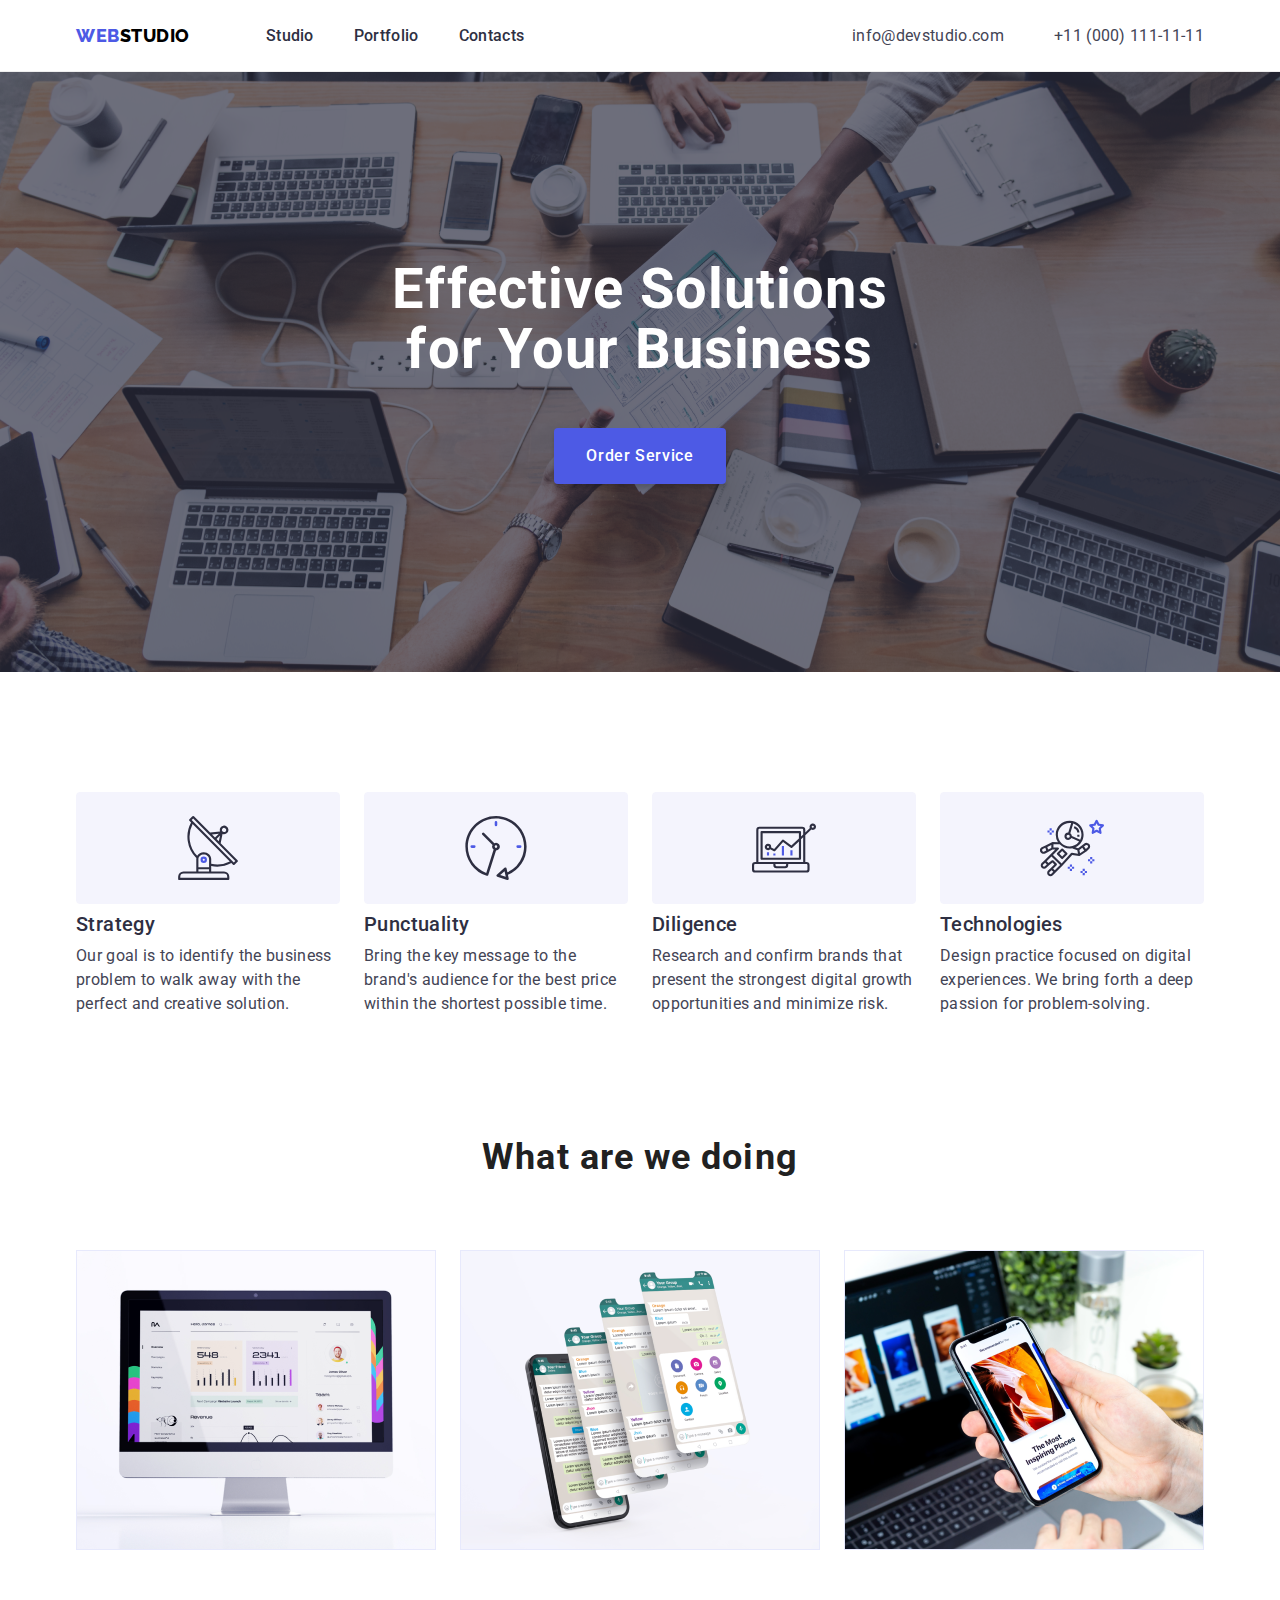
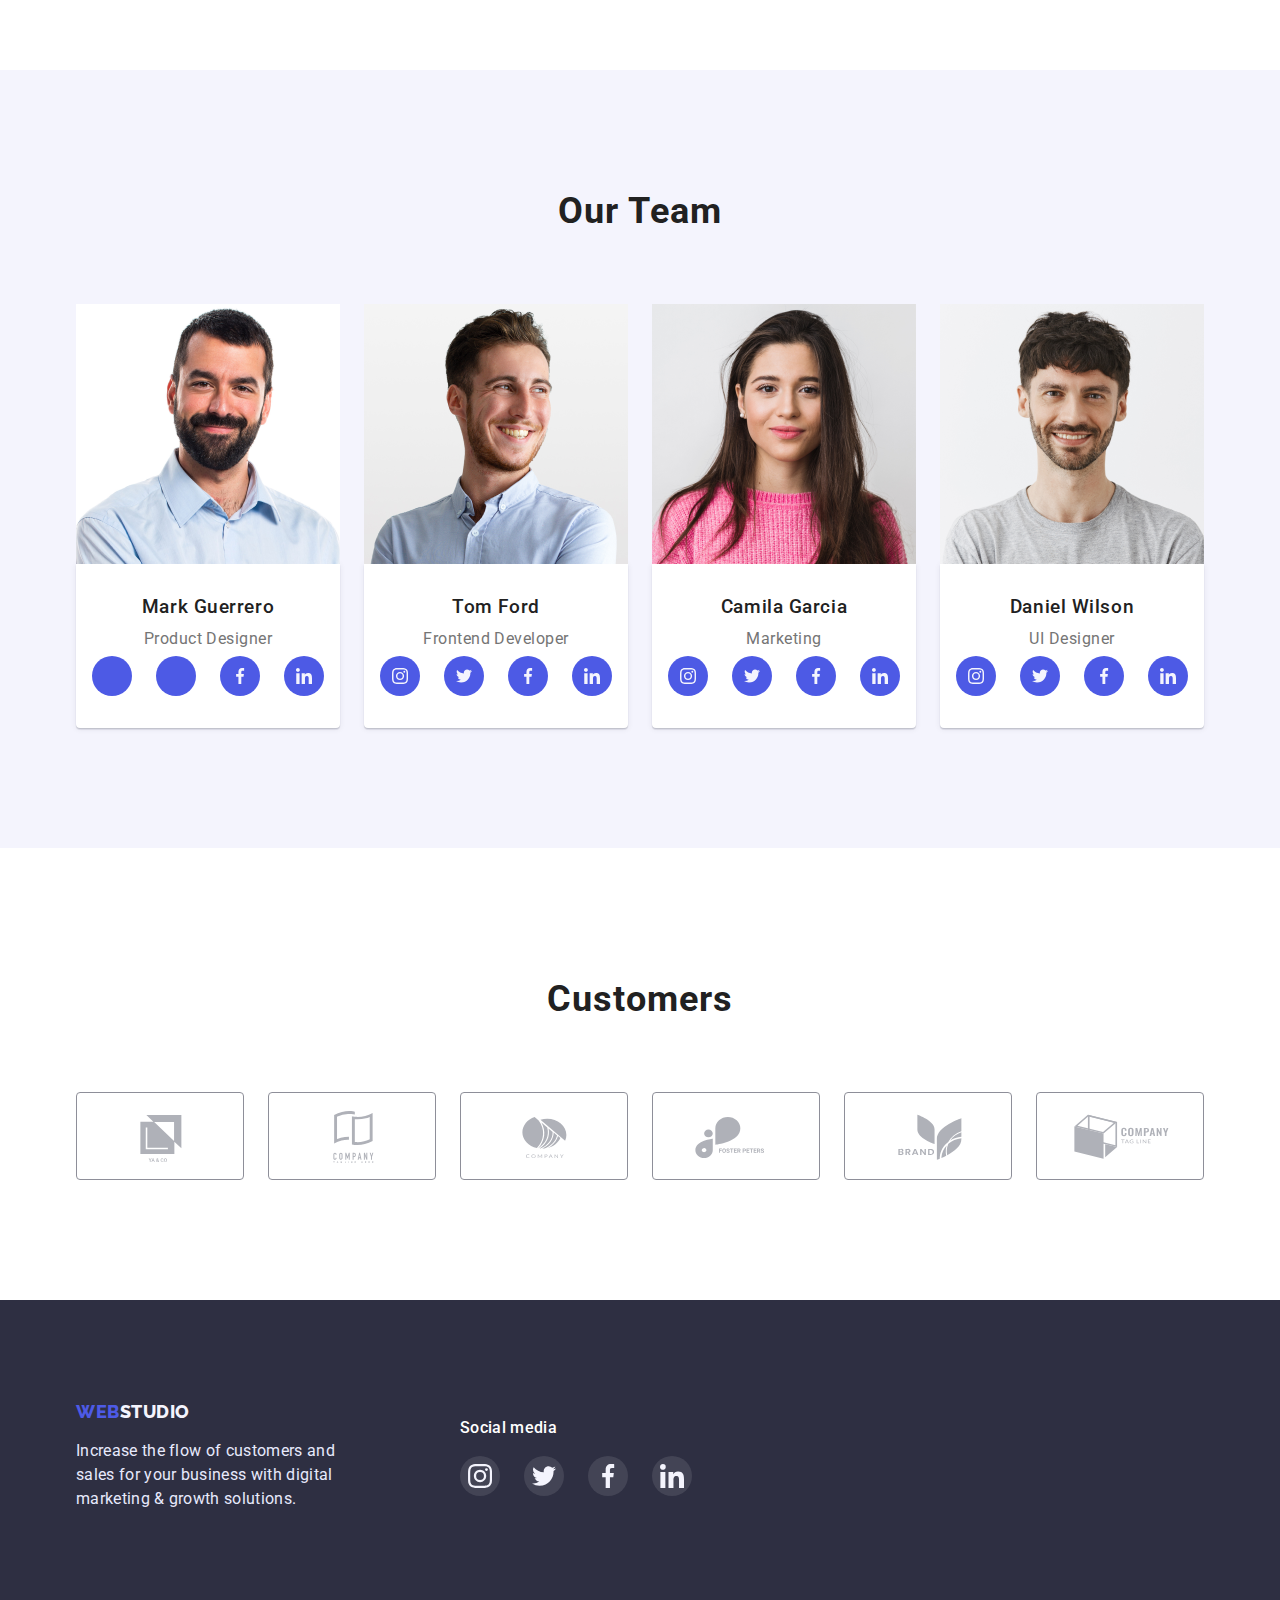
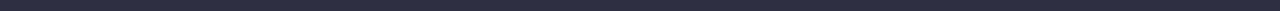
==== index.html @ 83d59b40 "v1" ====
<!DOCTYPE html>
<html lang="en">

<head>
    <meta charset="UTF-8">
    <meta http-equiv="X-UA-Compatible" content="IE=edge">
    <meta name="viewport" content="width=device-width, initial-scale=1.0">
    <link rel="preconnect" href="https://fonts.googleapis.com">
    <link rel="preconnect" href="https://fonts.gstatic.com" crossorigin>
    <link
        href="https://fonts.googleapis.com/css2?family=Raleway:wght@800&family=Roboto:wght@400;500;700;900&display=swap"
        rel="stylesheet">
    <link rel="stylesheet" href="https://cdn.jsdelivr.net/npm/modern-normalize@1.1.0/modern-normalize.min.css" />
    <link rel="stylesheet" href="./css/styles.css">
    <title>Mainpage</title>
</head>

<body class="body">
    <!-- ============================ Header page ============================ -->
    <header class="page_header">
        <div class="page-header-container container">
        <nav class="page_nav">
            <a href="./index.html" class="logo_first_word logo link page-nav-list">
                WEB<span class="logo_second_word_black">STUDIO</span>
            </a>
            <ul class="site-nav-list list ">
                <li><a href="./index.html" class="site_nav_item link list page-nav-list">Studio</a></li>
                <li><a href="./portfolio.html" class="site_nav_item link list page-nav-list">Portfolio</a></li>
                <li><a href="" class="site_nav_item link list page-nav-list">Contacts</a></li>
            </ul>
        </nav>
        <ul class="adress list">
            <li><a class="adress_contact_list_mail link list page-nav-list" href="emailto:info@devstudio.com">info@devstudio.com </a>
            </li>
            <li><a class="adress_contact_list_phonenumber link list page-nav-list" href="tel:+110001111111"> +11 (000) 111-11-11</a></li>
        </ul>
        </div>
    </header>
    <!-- ============================ /Header page ============================ -->

    <!-- ============================== Основний контент ============================== -->
    <main>
        <!-- ============================== Замовлення послуги ============================== -->
        <section class="hero overlay">
            <h1 class="hero_title">
                Effective Solutions for Your Business
            </h1>
            <button class="hero_btn" type="button">Order Service</button>
        </section>
        <!-- ============================== /Замовлення послуги ============================== -->

        <!-- =============================== Якості ===============================  -->
        <section class="aboutsection">
            <!-- <div class="container">
                <h2 hidden class="container">hidden title</h2>
                <ul class="aboutsection_icon_list">
                    <li class="list"></li>
                    <li class="list"></li>
                    <li class="list"></li>
                    <li class="list"></li>
                </ul>
            </div> -->
            <div class="aboutsection-container container">
            <h2 hidden class="title">hidden title</h2>
            <ul class="about_item_list list">
                <li class="about_item">
                    <a href="" class="about_link link">
                        <svg class="about_soc_icon" width="64" height="64">
                            <use href="./images/svg/hw04icons.svg#icon-antenna_icon"></use>
                        </svg>
                    </a>
                    <h3>Strategy</h3>
                    <p>Our goal is to identify the business
                    problem to walk away with the perfect and creative solution.</p>
                </li>
                <li class="about_item">
                    <a href="" class="about_link link">
                        <svg class="about_soc_icon" width="64" height="64">
                            <use href="./images/svg/hw04icons.svg#icon-clock_icon"></use>
                        </svg>
                    </a>
                    <h3>Punctuality</h3>
                    <p>Bring the key message to the brand's audience for the best price within the shortest possible time.</p>
                </li>
                <li class="about_item">
                    <a href="" class="about_link link">
                        <svg class="about_soc_icon" width="64" height="64">
                            <use href="./images/svg/hw04icons.svg#icon-diagram_icon" ></use>
                        </svg>
                    </a>
                    <h3>Diligence</h3>
                    <p>Research and confirm brands that present the strongest digital growth opportunities and minimize risk.</p>
                </li>
                <li class="about_item">
                    <a href="" class="about_link link">
                        <svg class="about_soc_icon" width="64" height="64">
                            <use href="./images/svg/hw04icons.svg#icon-astronaut_icon"></use>
                        </svg>
                    </a>
                    <h3>Technologies</h3>
                    <p>Design practice focused on digital experiences. We bring forth a deep passion for problem-solving.</p>
                </li>
            </ul>
            </div>
        </section>
        <!-- =============================== /Якості ===============================  -->

        <!-- ===================  Сфера діяльності ===================  -->
        <section class="worksection">
            <div class="worksection-container container">
            <h2 class="title">What are we doing</h2>
            <ul class="worksection_list list">
                <li class="worksection_list_item">
                    <img src="./images/1slot.png" width="360px" alt="1slot">
                </li>
                <li class="worksection_list_item">
                    <img src="./images/2slot.png" width="360px" alt="2slot">
                </li>
                <li class="worksection_list_item">
                    <img src="./images/3slot.png" width="360px" alt="3slot">
                </li>
            </ul>
            </div>
        </section>
        <!-- ===================  /Сфера діяльності ===================  -->

        <!-- ============================== Наша команда ============================== -->
        <section class="teamsection">
            <div class="teamsection-container container">
            <h2 class="title">Our Team</h2>
                <ul class="teamsection_list list">
                    <li class="teamsection_list_item">
                        <img class="teamsection-img" src="./images/productdesigner.png" alt="Mark Guerrero" width="264">
                            <div class="teamsection-list-text">
                            <h3>Mark Guerrero</h3>
                            <p class="teamsection_text" lang="en">Product Designer</p>
                            <ul class="team_card_soc_list list">
                                <li class="team_card_soc_item">
                                    <a href="" class="team_card_soc_link link">
                                        <svg class="team_card_soc_icon" width="16" height="16">
                                            <use href="./images/svg/icons.svg#icon-instagram_icon" ></use>
                                        </svg>
                                    </a>
                                </li>
                                <li class="team_card_soc_item">
                                    <a href="" class="team_card_soc_link link">
                                        <svg class="team_card_soc_icon" width="16" height="16">
                                            <use href="./images/svg/icons.svg#icon-twitter_icon"></use>
                                        </svg>
                                    </a>
                                </li>
                                <li class="team_card_soc_item">
                                    <a href="" class="team_card_soc_link link">
                                        <svg class="team_card_soc_icon" width="16" height="16">
                                             <use href="./images/svg/hw04icons.svg#icon-facebook_icon"></use>
                                        </svg>
                                    </a>
                                </li>
                                <li class="team_card_soc_item">
                                    <a href="" class="team_card_soc_link link">
                                        <svg class="team_card_soc_icon" width="16" height="16">
                                             <use href="./images/svg/hw04icons.svg#icon-linkedin_icon"></use>
                                        </svg>
                                     </a>
                                </li>
                            </ul>
                            </div>
                    </li>
                    <li class="teamsection_list_item">
                        <img class="teamsection-img" src="./images/frontenddeveloper.png" alt="Tom Ford" width="264">
                            <div class="teamsection-list-text">
                            <h3>Tom Ford</h3>
                            <p class="teamsection_text" lang="en">Frontend Developer</p>
                            <ul class="team_card_soc_list list">
                                <li class="team_card_soc_item">
                                    <a href="" class="team_card_soc_link link">
                                        <svg class="team_card_soc_icon" width="16" height="16">
                                            <use href="./images/svg/hw04icons.svg#icon-instagram_icon" ></use>
                                        </svg>
                                    </a>
                                </li>
                                <li class="team_card_soc_item">
                                    <a href="" class="team_card_soc_link link">
                                        <svg class="team_card_soc_icon" width="16" height="16">
                                            <use href="./images/svg/hw04icons.svg#icon-twitter_icon"></use>
                                        </svg>
                                    </a>
                                </li>
                                <li class="team_card_soc_item">
                                    <a href="" class="team_card_soc_link link">
                                        <svg class="team_card_soc_icon" width="16" height="16">
                                             <use href="./images/svg/hw04icons.svg#icon-facebook_icon"></use>
                                        </svg>
                                    </a>
                                </li>
                                <li class="team_card_soc_item">
                                    <a href="" class="team_card_soc_link link">
                                        <svg class="team_card_soc_icon" width="16" height="16">
                                             <use href="./images/svg/hw04icons.svg#icon-linkedin_icon"></use>
                                        </svg>
                                     </a>
                                </li>
                            </ul>
                            </div>
                    </li>
                    <li class="teamsection_list_item">
                        <img class="teamsection-img" src="./images/marketing.png" alt="Camila Garcia" width="264">
                            <div class="teamsection-list-text">
                            <h3>Camila Garcia</h3>
                            <p class="teamsection_text" lang="en">Marketing</p>
                             <ul class="team_card_soc_list list">
                                <li class="team_card_soc_item">
                                    <a href="" class="team_card_soc_link link">
                                        <svg class="team_card_soc_icon" width="16" height="16">
                                            <use href="./images/svg/hw04icons.svg#icon-instagram_icon" ></use>
                                        </svg>
                                    </a>
                                </li>
                                <li class="team_card_soc_item">
                                    <a href="" class="team_card_soc_link link">
                                        <svg class="team_card_soc_icon" width="16" height="16">
                                            <use href="./images/svg/hw04icons.svg#icon-twitter_icon"></use>
                                        </svg>
                                    </a>
                                </li>
                                <li class="team_card_soc_item">
                                    <a href="" class="team_card_soc_link link">
                                        <svg class="team_card_soc_icon" width="16" height="16">
                                             <use href="./images/svg/hw04icons.svg#icon-facebook_icon"></use>
                                        </svg>
                                    </a>
                                </li>
                                <li class="team_card_soc_item">
                                    <a href="" class="team_card_soc_link link">
                                        <svg class="team_card_soc_icon" width="16" height="16">
                                             <use href="./images/svg/hw04icons.svg#icon-linkedin_icon"></use>
                                        </svg>
                                     </a>
                                </li>
                            </ul>
                            </div>
                    </li>
                    <li class="teamsection_list_item">
                        <img class="teamsection-img" src="./images/uidesigner.png" alt="Daniel Wilson" width="264">
                            <div class="teamsection-list-text">
                            <h3>Daniel Wilson</h3>
                            <p class="teamsection_text" lang="en">UI Designer</p>
                            <ul class="team_card_soc_list list">
                                <li class="team_card_soc_item">
                                    <a href="" class="team_card_soc_link link">
                                        <svg class="team_card_soc_icon" width="16" height="16">
                                            <use href="./images/svg/hw04icons.svg#icon-instagram_icon" ></use>
                                        </svg>
                                    </a>
                                </li>
                                <li class="team_card_soc_item">
                                    <a href="" class="team_card_soc_link link">
                                        <svg class="team_card_soc_icon" width="16" height="16">
                                            <use href="./images/svg/hw04icons.svg#icon-twitter_icon"></use>
                                        </svg>
                                    </a>
                                </li>
                                <li class="team_card_soc_item">
                                    <a href="" class="team_card_soc_link link">
                                        <svg class="team_card_soc_icon" width="16" height="16">
                                             <use href="./images/svg/hw04icons.svg#icon-facebook_icon"></use>
                                        </svg>
                                    </a>
                                </li>
                                <li class="team_card_soc_item">
                                    <a href="" class="team_card_soc_link link">
                                        <svg class="team_card_soc_icon" width="16" height="16">
                                             <use href="./images/svg/hw04icons.svg#icon-linkedin_icon"></use>
                                        </svg>
                                     </a>
                                </li>
                            </ul>
                            </div>
                    </li>
                </ul>
            </div>
        </section>
        <!-- ============================== /Наша команда ============================== -->

        <!-- ============================== Customers ============================== -->
        <section class="customers_section">
            <div class="customers_section_container container">
            <h2 class="title">Customers</h2>
                <ul class="customers_list list">
                    <li class="customers_list_item">
                        <a href="" class="customers_link link">
                            <svg class="customers_soc_icon" width="104" height="56">
                                <use href="./images/svg/hw04icons.svg#icon-customers_logo_first"></use>
                            </svg>
                        </a>
                    </li>
                    <li class="customers_list_item">
                        <a href="" class="customers_link link">
                            <svg class="customers_soc_icon" width="104" height="56">
                                <use href="./images/svg/hw04icons.svg#icon-customers_logo_second"></use>
                            </svg>
                        </a>
                    </li>
                    <li class="customers_list_item">
                        <a href="" class="customers_link link">
                            <svg class="customers_soc_icon" width="104" height="56">
                                <use href="./images/svg/hw04icons.svg#icon-customers_logo_third"></use>
                            </svg>
                        </a>
                    </li>
                    <li class="customers_list_item">
                        <a href="" class="customers_link link">
                            <svg class="customers_soc_icon" width="104" height="56">
                                <use href="./images/svg/hw04icons.svg#icon-customers_logo_fourth"></use>
                            </svg>
                        </a>
                    </li>
                    <li class="customers_list_item">
                        <a href="" class="customers_link link">
                            <svg class="customers_soc_icon" width="104" height="56">
                                <use href="./images/svg/hw04icons.svg#icon-customers_logo_fifth"></use>
                            </svg>
                        </a>
                    </li>
                    <li class="customers_list_item">
                        <a href="" class="customers_link link">
                            <svg class="customers_soc_icon" width="104" height="56">
                                <use href="./images/svg/hw04icons.svg#icon-customers_logo_sixth"></use>
                            </svg>
                        </a>
                    </li>
                </ul>
            </div>
        </section>
        <!-- ============================== /Customers ============================== -->
    </main>
    <!-- ============================== /Основний контент ============================== -->

    <!-- ============================== Footer ============================== -->
    <footer class="footer">
        <div class="footer-container container">
            <div class="footer_adress">
                <a href="./index.html" class="logo_first_word link">
                     WEB<span class="logo_second_word_white">STUDIO</span>
                </a>
                <p  class="address_text_type">Increase the flow of customers and sales for your business with digital marketing & growth solutions.</p>
            </div>

            <div class="footer_soc">
                <p class="footer_soc_text">
                    Social media
                </p>
                <ul class="footer_soc_list list">
                    <li class="footer_soc_item">
                        <a href="" class="footer_soc_link link">
                            <svg class="footer_soc_icon" width="24" height="24">
                                <use href="./images/svg/hw04icons.svg#icon-instagram_icon"></use>
                            </svg>
                        </a>
                    </li>
                    <li class="footer_soc_item">
                        <a href="" class="footer_soc_link link">
                            <svg class="footer_soc_icon" width="24" height="24">
                                <use href="./images/svg/hw04icons.svg#icon-twitter_icon"></use>
                            </svg>
                        </a>
                    </li>
                    <li class="footer_soc_item">
                        <a href="" class="footer_soc_link link">
                            <svg class="footer_soc_icon" width="24" height="24">
                                <use href="./images/svg/hw04icons.svg#icon-facebook_icon"></use>
                            </svg>
                        </a>
                    </li>
                    <li class="footer_soc_item">
                        <a href="" class="footer_soc_link link">
                            <svg class="footer_soc_icon" width="24" height="24">
                                <use href="./images/svg/hw04icons.svg#icon-linkedin_icon"></use>
                            </svg>
                        </a>
                    </li>
                </ul>
            </div>
        </div>
    </footer>
    <!-- ============================== /Footer ============================== -->
</body>

</html>
---- css/styles.css ----
h1,
h2,
h3,
h4,
h5,
h6,
p,
button
{
margin-top: 0;
margin-bottom: 0;
}
ul,
ol
{
margin-top: 0;
margin-bottom: 0;
padding-left: 0;
}
img
{
display: block;
}
address
{
font: normal;
}
button
{
cursor: pointer;
}
.list
{
list-style:  none;
}
.link
{
text-decoration: none;
}
.container {
width: 1158px;
margin-left: auto;
margin-right: auto;
padding-left: 15px;
padding-right: 15px;
}
.page_header {
    background: #FFFFFF;
    border-bottom: 1px solid  #EEEEEE;;
}
.page-nav-list
{
    padding: 24px 0;
}
/* Стилізуємо шрифт всього BODY*/
.body,
.bodyportfolio {
    color: #212121;
    font-family: 'Roboto', sans-serif;
}

/*  =========================== Стилізація Header page =========================== */
.page_header {
    background: #FFFFFF;
}

/* ===================== Стилізація логотипу ======================= */

.logo_first_word,
.logo_second_word_black,
.logo_second_word_white {
    font-family: 'Raleway';
    font-weight: 800;
    font-size: 18px;
    line-height: 1.3;
    letter-spacing: 0.03em;
    align-items: center;
    text-transform: uppercase;
    color: #2E2F42;
}

.logo_first_word {
    color: #4D5AE5;
}

.logo_second_word_black {
    color: #000000;
    margin-right: 76px;
}

.logo_second_word_white {
    color: #F4F4FD;
}

/* ===================== /Стилізація логотипу ======================= */

/* ======= Pageheader ======= */
.page-header-container
{
    display: flex;
}
.page_nav
{
    display: flex;
    align-items: center;
}
.site-nav-list
{
    display: flex;
    font-weight: 500;
    font-size: 16px;
    line-height: 1.5;
    letter-spacing: 0.02em;
}
.site-nav-list a
{
    color: #2E2F42;
}
.site-nav-list li:not(:last-child)
{
    margin-right: 40px;
}
.adress
{
    display: flex;
    align-items: center;
    margin-left: auto;
}
.adress li:not(:last-child)
{
    margin-right: 50px;
}


/* ======= /Pageheader ======= */

.site_nav_item:hover,
.site_nav_item:focus {
    color: #2196F3;
}

.mailtel:hover,
.mailtel:focus {
    color: #2196F3;
}

.adress_contact_list_mail,
.adress_contact_list_phonenumber
 {
    font-weight: 400;
    font-size: 16px;
    line-height: 1.5;
    letter-spacing: 0.02em;
    color: #434455;
}

.overlay
{
max-width: 1440px;
height: ;
margin-left: auto;
margin-right: auto;
background-image: url('../images/dark_bg_hero.png'),url('../images/background_hero.png');
/* linear-gradient() */
background-repeat: no-repeat;
background-position: center;
}

.hero {
    /* background: #2E2F42; */
    padding-top: 188px;
    padding-bottom: 188px;
    text-align: center;
}

.hero_title {
    width: 496px;
    margin-left: auto;
    margin-right: auto;
    margin-bottom: 48px;
    font-weight: 700;
    font-size: 56px;
    line-height: 1.07;
    text-align: center;
    letter-spacing: 0.02em;
    color: #FFFFFF;
}

.hero_btn {
    background: #4D5AE5;
    box-shadow: 0px 4px 4px rgba(0, 0, 0, 0.15);
    border-radius: 4px;
    font-weight: 500;
    font-size: 16px;
    line-height:  1.5em;
    letter-spacing: 0.04em;
    color: #FFFFFF;
    padding: 16px 32px;
    border: none;
}
.hero_btn:hover
{
    background: #404BBF;
}

.btn_portfolio {
    padding: 12px 24px;
    background: #F4F4FD;
    border: 1px solid #E7E9FC;
    border-radius: 4px;
    font-weight: 500;
    line-height: 24px;
    letter-spacing: 0.03em;
    color: #4D5AE5;
}

.hero_btn:hover,
.hero_btn:focus
{

}

.aboutsection h3 {
    font-weight: 500;
    font-size: 20px;
    line-height: 1.2;
    letter-spacing: 0.02em;
    color: #2E2F42;
}
.aboutsection
{
    padding-top: 120px;
    padding-bottom: 120px;
}

.aboutsection p {
    font-weight: 400;
    font-size: 16px;
    line-height: 1.5;
    letter-spacing: 0.02em;
    color: #434455;
}
/* Displayflex ===aboutsection=== */
.about_item_list li:not(:last-child)
{
margin-right: 24px;
}
.about_item_list li
{
width: 270px;
}
.about_item_list
{
display: flex;
}
.about_item_list h3
{
margin-bottom: 8px;
}
.about_link
{
    width: 100%;
    height: 112px;
    display: flex;
    align-items: center;
    justify-content: center;
    background: #F4F4FD;
    border: 1px solid #F4F4FD;
    border-radius: 4px;
    margin-bottom: 8px;
}
/* Displayflex ===/aboutsection=== */
.title {
    font-weight: 700;
    font-size: 36px;
    line-height: 1.17;
    text-align: center;
    letter-spacing: 0.03em;
    color: #212121;
    margin-bottom: 72px;
}
/* Displayflex ===Worksection=== */
.worksection
{
    padding-bottom: 120px;
}
.worksection-container
{
}
.worksection_list
{
    display: flex;
    flex-wrap: wrap;
    gap: 24px;
}

/* Displayflex ===/Worksection=== */

/* Displayflex ===teamsection=== */

.teamsection_list
{
    display: flex;
    flex-wrap: wrap;
    gap: 24px;
}
.teamsection
{
    background: #F4F4FD;
    padding-top: 120px;
    padding-bottom: 120px;
}

.teamsection h3
{
    font-weight: 500;
    line-height: 1.19;
    text-align: center;
    letter-spacing: 0.03em;
    color: #212121;
    margin-bottom: 10px;
}

.teamsection p
{
    line-height: 1.19;
    text-align: center;
    letter-spacing: 0.03em;
    color: #757575;
}
.teamsection-list-text{
    box-shadow: 0px 1px 6px rgba(46, 47, 66, 0.08), 0px 1px 1px rgba(46, 47, 66, 0.16), 0px 2px 1px rgba(46, 47, 66, 0.08);
}

/* .teamsection_list_item li:not(:last-child) {
    margin-right: 30px;
} */

.teamsection-list-text
{
    padding-top: 32px;
    padding-bottom: 32px;
    background: #FFFFFF;
    box-shadow: 0px 1px 6px rgba(46, 47, 66, 0.08), 0px 1px 1px rgba(46, 47, 66, 0.16), 0px 2px 1px rgba(46, 47, 66, 0.08);
    border-radius: 0px 0px 4px 4px;
}
.teamsection_text
{
    margin-bottom: 8px;
}
.team_card_soc_list
{
    display: flex;
    justify-content: center;
    gap: 24px;
}
.team_card_soc_item
{
    width: 40px;
    height: 40px;
}
.team_card_soc_link
{
    width: 100%;
    height: 100%;
    background-color: #4D5AE5;
    border-radius: 50%;
    display: block;
    display: flex;
    align-items: center;
    justify-content: center;
}
.team_card_soc_link:is(:hover,:focus)
{
    background-color: #404BBF;
}
.team_card_soc_icon
{
    fill: #F4F4FD;
}
/* Displayflex ===/teamsection=== */

/* ===Customers section=== */
.customers_section
{
padding-top: 130px;
padding-bottom: 120px;
}

.customers_list
{
    display: flex;
    gap: 24px;
}

.customers_list_item
{
    height: 88px;
    width: calc((100% - 120px)/6);
}

.customers_link
{
    width: 100%;
    height: 100%;
    border: 1px solid #8E8F99;
    border-radius: 4px;
    display: flex;
    align-items: center;
    justify-content: center;
}
 .customers_link:is(:hover,:focus)
{
    border-color: #404BBF;
}
 .customers_link:is(:hover, :focus) .customers_soc_icon
 {
    fill: #404BBF;
}
.customers_soc_icon
{
    fill: #AFB1B8;;
}
/* ===/Customers section=== */
.footer-container
{
    display: flex;
    align-items: center;
}
.footer_adress
{
    margin-right: 120px;
}

.footer
{
    background: #2E2F42;
    padding-top: 100px;
    padding-bottom: 100px;
    display: flex;
    align-items: center;
}
.address_text_type
{
    width: 264px;
    margin-top: 16px;
    font-size: 16px;
    line-height: 1.5;
    letter-spacing: 0.02em;
    color: #E7E9FC;
    font-weight: 400;
    }
.footer_soc_text
{
    margin-bottom: 16px;
    font-weight: 500;
    font-size: 16px;
    line-height: 1.5;
    letter-spacing: 0.02em;
    color: #FFFFFF;
}
.footer_soc_list {
    display: flex;
    gap: 24px;
}

.footer_soc_item {
    width: 40px;
    height: 40px;
}

.footer_soc_link {
    width: 100%;
    height: 100%;
    background: rgba(255, 255, 255, 0.1);
    border-radius: 50%;
    display: block;
    display: flex;
    align-items: center;
    justify-content: center;
}

.footer_soc_link:is(:hover, :focus) {
    background-color: #1c92a4;
}

.footer_soc_icon {
    fill: #F4F4FD;
}

.address-footer-section :not(:last-child)
{
    margin-bottom: 9px;
}
.adress_text_type
{
    font-size: 16px;
    line-height: 1.5;
    letter-spacing: 0.02em;
    color: #E7E9FC;

}
.adress_contact_list_phonenumber:hover,
.adress_contact_list_phonenumber:focus {
    color: #2196F3;
}
.adress_contact_list_mail:hover,
.adress_contact_list_mail:focus
{
    color:#2196F3;
}
.project_title {
    font-weight: 500;
    font-size: 20px;
    line-height: 1.2;
    letter-spacing: 0.02em;
    color: #2E2F42
}

.project_description {
    font-weight: 400;
    font-size: 16px;
    line-height: 24px;
    letter-spacing: 0.02em;
    color: #434455;
    line-height: 1.875;

}

.portfolio_list p {
    line-height: 1.875;
    letter-spacing: 0.03em;
    color: #757575;
}
/* Displayflex ===portfolio-main-container=== */
.portfolio-main-container
{
}
/* .portfolio_list_link :hover
{
    box-shadow: 0px 1px 6px rgba(46, 47, 66, 0.08), 0px 1px 1px rgba(46, 47, 66, 0.16), 0px 2px 1px rgba(46, 47, 66, 0.08);
} */
.portfolio_list_link :is(:hover)
{
box-shadow: 0px 1px 6px rgba(46, 47, 66, 0.08), 0px 1px 1px rgba(46, 47, 66, 0.16), 0px 2px 1px rgba(46, 47, 66, 0.08);
}
.portfolio_list
{
    display: flex;
    flex-wrap: wrap;
    gap: 24px;
}
.button_list
{
    display: flex;
    justify-content: center;
    margin-bottom: 50px;
}
.button_list li:not(:last-child)
{
    margin-right: 24px;
}
.button_list :hover .btn_portfolio,
.button_list :focus .btn_portfolio {
    background-color: #2196F3;
    color: #FFFFFF;
    box-shadow: 0px 3px 1px rgba(0, 0, 0, 0.1), 0px 2px 1px rgba(0, 0, 0, 0.08), 0px 2px 2px rgba(0, 0, 0, 0.12)
}
.button-list-container
{
    display: flex;
}
.protfolio-list-content-container
{
    padding: 32px 16px;
    border-right:1px solid #EEEEEE; ;
    border-bottom:1px solid #EEEEEE; ;
    border-left:1px solid #EEEEEE; ;
}
.protfolio-list-content-container h3
{
    padding-bottom: 8px;
}
.btn_portfolio_section
{
    padding-top: 96px;
    padding-bottom: 120px
}
/* Displayflex ===/portfolio-main-container=== */
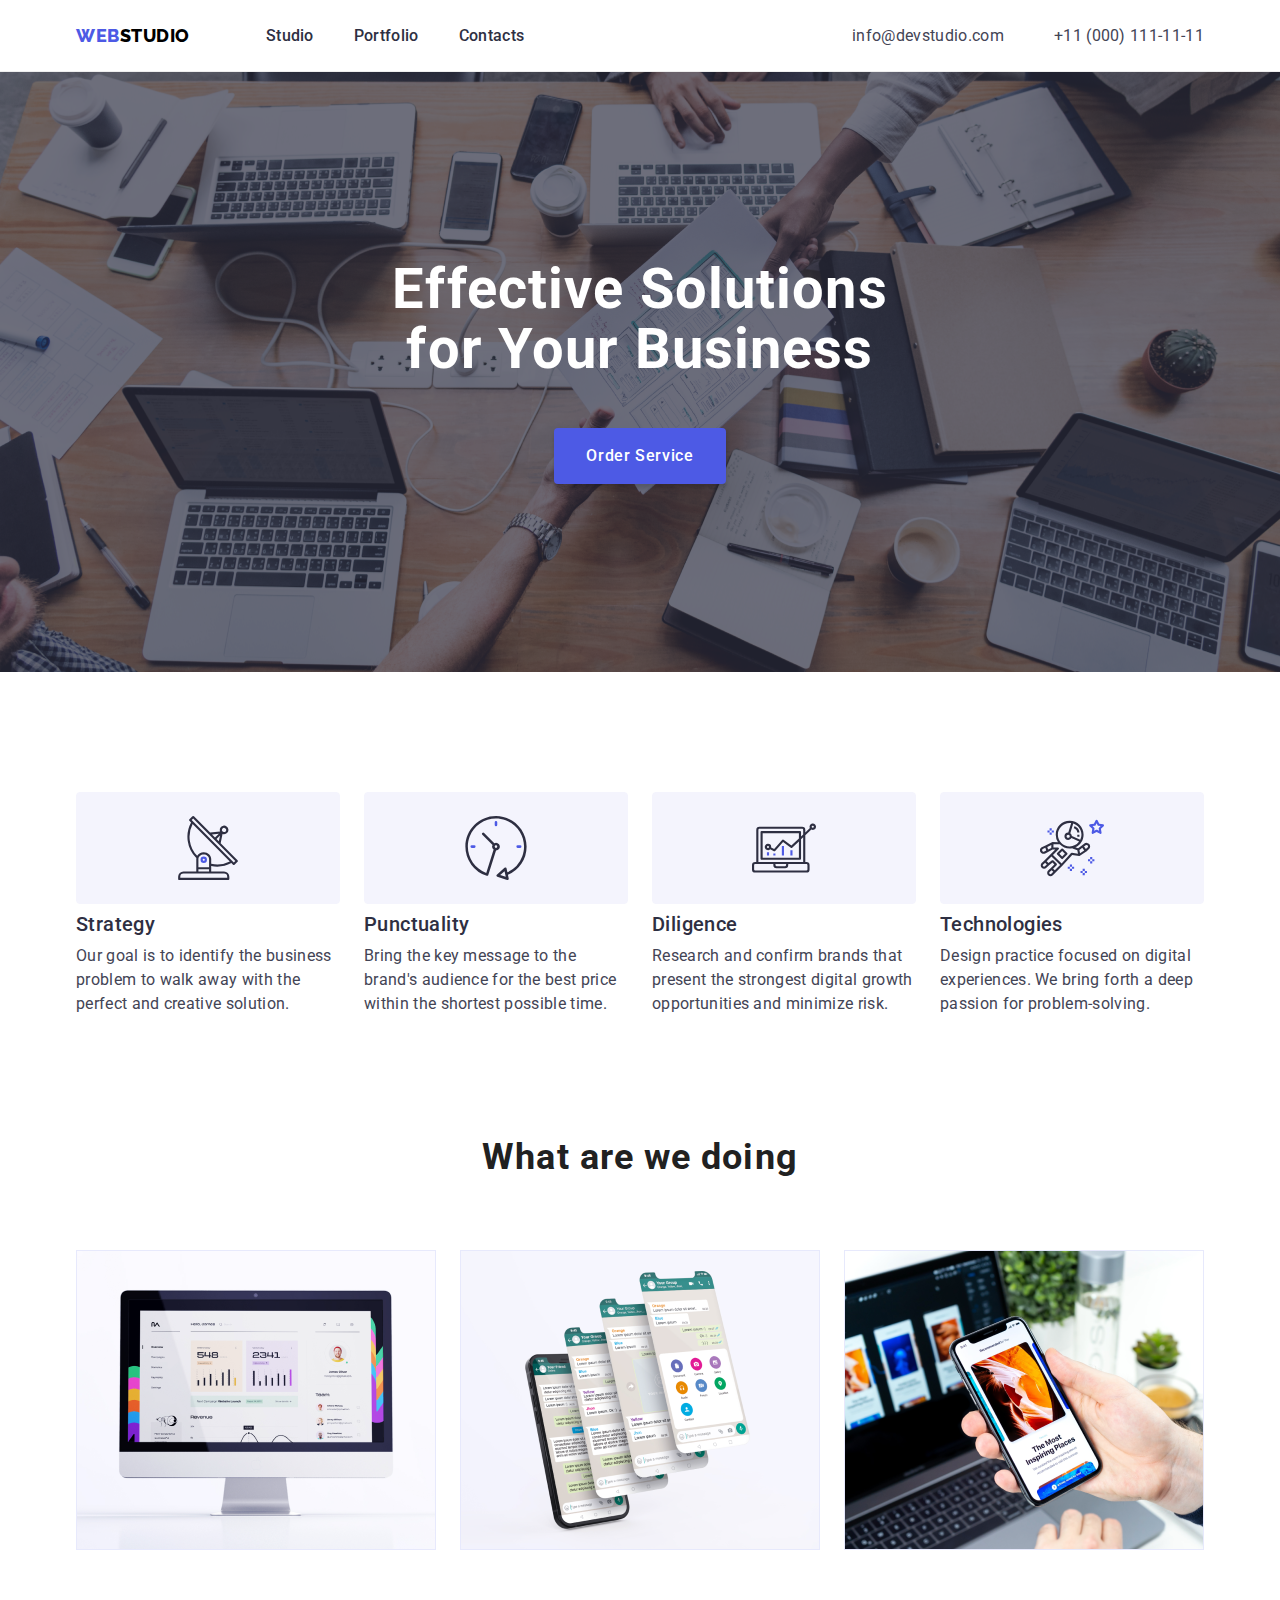
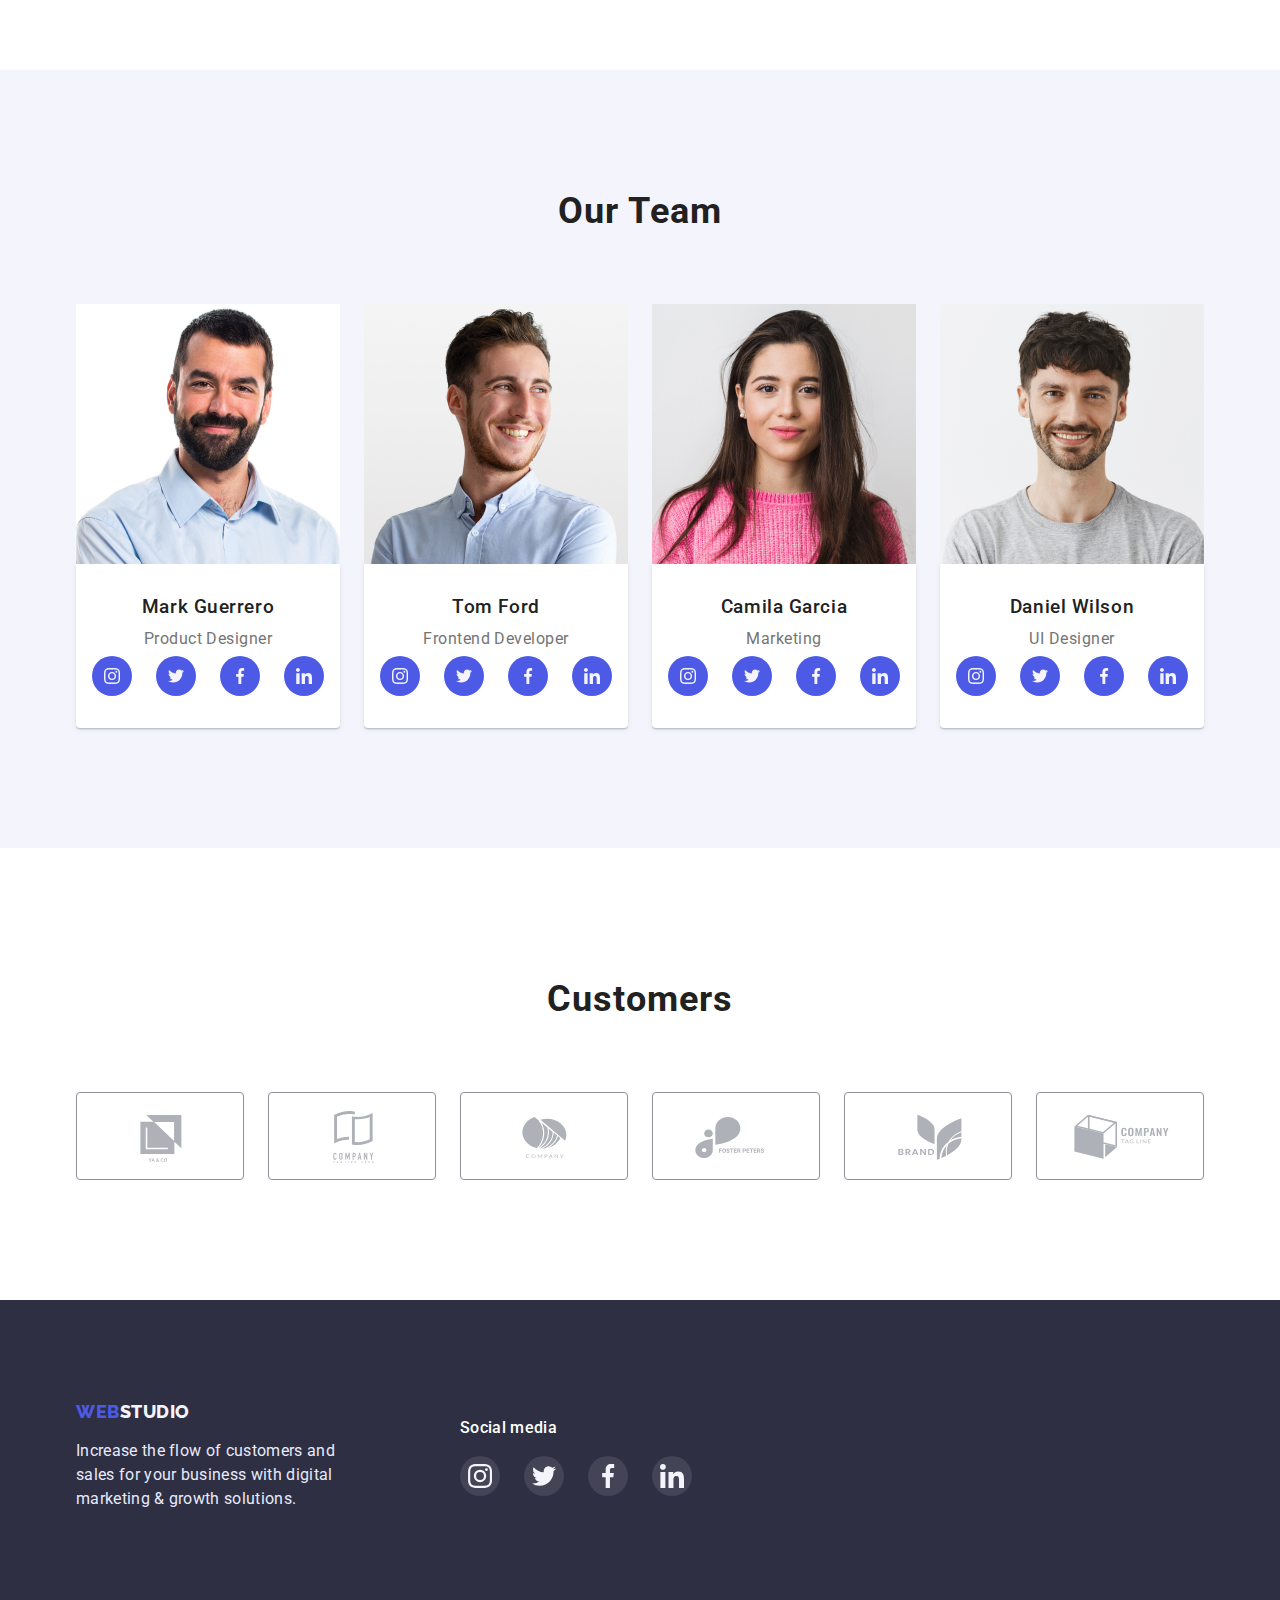
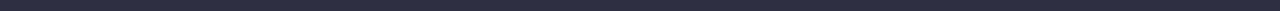
==== commit 5506a6fd: "V2" ====
--- a/index.html
+++ b/index.html
@@ -24,9 +24,9 @@
                 WEB<span class="logo_second_word_black">STUDIO</span>
             </a>
             <ul class="site-nav-list list ">
-                <li><a href="./index.html" class="site_nav_item link list page-nav-list">Studio</a></li>
-                <li><a href="./portfolio.html" class="site_nav_item link list page-nav-list">Portfolio</a></li>
-                <li><a href="" class="site_nav_item link list page-nav-list">Contacts</a></li>
+                <li><a href="./index.html" class="site_nav_item link list page-nav-list page_nav_underline">Studio</a></li>
+                <li><a href="./portfolio.html" class="site_nav_item link list page-nav-list page_nav_underline">Portfolio</a></li>
+                <li><a href="" class="site_nav_item link list page-nav-list page_nav_underline">Contacts</a></li>
             </ul>
         </nav>
         <ul class="adress list">
@@ -42,10 +42,25 @@
     <main>
         <!-- ============================== Замовлення послуги ============================== -->
         <section class="hero overlay">
+            <div class="hero_btn_box">
             <h1 class="hero_title">
                 Effective Solutions for Your Business
             </h1>
-            <button class="hero_btn" type="button">Order Service</button>
+            <button class="hero_btn" type="button" data-modal-open>
+                Order Service
+            </button>
+            </div>
+            <div class="backdrop is-hidden" data-modal>
+                <div class="modal">
+                    <button type="button" data-modal-close class="modal-button">
+                        <svg class="modal-icon">
+                            <use href="./images/icons.svg#icon-modal-x"></use>
+                        </svg>
+                    </button>
+                </div>
+            </div>
+
+
         </section>
         <!-- ============================== /Замовлення послуги ============================== -->
 
@@ -132,36 +147,36 @@
                     <li class="teamsection_list_item">
                         <img class="teamsection-img" src="./images/productdesigner.png" alt="Mark Guerrero" width="264">
                             <div class="teamsection-list-text">
-                            <h3>Mark Guerrero</h3>
-                            <p class="teamsection_text" lang="en">Product Designer</p>
+                                <h3>Mark Guerrero</h3>
+                                <p class="teamsection_text" lang="en">Product Designer</p>
                             <ul class="team_card_soc_list list">
                                 <li class="team_card_soc_item">
                                     <a href="" class="team_card_soc_link link">
                                         <svg class="team_card_soc_icon" width="16" height="16">
-                                            <use href="./images/svg/icons.svg#icon-instagram_icon" ></use>
-                                        </svg>
-                                    </a>
-                                </li>
-                                <li class="team_card_soc_item">
-                                    <a href="" class="team_card_soc_link link">
-                                        <svg class="team_card_soc_icon" width="16" height="16">
-                                            <use href="./images/svg/icons.svg#icon-twitter_icon"></use>
-                                        </svg>
-                                    </a>
-                                </li>
-                                <li class="team_card_soc_item">
-                                    <a href="" class="team_card_soc_link link">
-                                        <svg class="team_card_soc_icon" width="16" height="16">
-                                             <use href="./images/svg/hw04icons.svg#icon-facebook_icon"></use>
-                                        </svg>
-                                    </a>
-                                </li>
-                                <li class="team_card_soc_item">
-                                    <a href="" class="team_card_soc_link link">
-                                        <svg class="team_card_soc_icon" width="16" height="16">
-                                             <use href="./images/svg/hw04icons.svg#icon-linkedin_icon"></use>
-                                        </svg>
-                                     </a>
+                                            <use href="./images/svg/hw04icons.svg#icon-instagram_icon"></use>
+                                        </svg>
+                                    </a>
+                                </li>
+                                <li class="team_card_soc_item">
+                                    <a href="" class="team_card_soc_link link">
+                                        <svg class="team_card_soc_icon" width="16" height="16">
+                                            <use href="./images/svg/hw04icons.svg#icon-twitter_icon"></use>
+                                        </svg>
+                                    </a>
+                                </li>
+                                <li class="team_card_soc_item">
+                                    <a href="" class="team_card_soc_link link">
+                                        <svg class="team_card_soc_icon" width="16" height="16">
+                                            <use href="./images/svg/hw04icons.svg#icon-facebook_icon"></use>
+                                        </svg>
+                                    </a>
+                                </li>
+                                <li class="team_card_soc_item">
+                                    <a href="" class="team_card_soc_link link">
+                                        <svg class="team_card_soc_icon" width="16" height="16">
+                                            <use href="./images/svg/hw04icons.svg#icon-linkedin_icon"></use>
+                                        </svg>
+                                    </a>
                                 </li>
                             </ul>
                             </div>
@@ -384,6 +399,7 @@
         </div>
     </footer>
     <!-- ============================== /Footer ============================== -->
+    <script src="./js/modal.js"></script>
 </body>
 
 </html>--- a/css/styles.css
+++ b/css/styles.css
@@ -112,6 +112,32 @@
     line-height: 1.5;
     letter-spacing: 0.02em;
 }
+.page_nav_underline
+{
+    color: tomato;
+    position: relative;
+}
+.page_nav_underline::after
+{
+    content: "";
+    position: absolute;
+    left: 0;
+    bottom: 0;
+    display: block;
+    transition: background-color 250ms cubic-bezier(0.4, 0, 0.2, 1);
+    width: 100%;
+    height: 4px;
+    opacity: 0;
+    background-color: #2196f3;
+    border-radius: 2px;
+}
+.page_nav_underline:hover::after
+{
+    opacity: 1;
+    transition: background-color 250ms cubic-bezier(0.4, 0, 0.2, 1),
+            color 250ms cubic-bezier(0.4, 0, 0.2, 1),
+            fill 250ms cubic-bezier(0.4, 0, 0.2, 1);
+}
 .site-nav-list a
 {
     color: #2E2F42;
@@ -137,11 +163,17 @@
 .site_nav_item:hover,
 .site_nav_item:focus {
     color: #2196F3;
+    transition: background-color 250ms cubic-bezier(0.4, 0, 0.2, 1),
+            color 250ms cubic-bezier(0.4, 0, 0.2, 1),
+            fill 250ms cubic-bezier(0.4, 0, 0.2, 1);
 }
 
 .mailtel:hover,
 .mailtel:focus {
     color: #2196F3;
+    transition: background-color 250ms cubic-bezier(0.4, 0, 0.2, 1),
+            color 250ms cubic-bezier(0.4, 0, 0.2, 1),
+            fill 250ms cubic-bezier(0.4, 0, 0.2, 1);
 }
 
 .adress_contact_list_mail,
@@ -201,6 +233,9 @@
 .hero_btn:hover
 {
     background: #404BBF;
+    transition: background-color 250ms cubic-bezier(0.4, 0, 0.2, 1),
+            color 250ms cubic-bezier(0.4, 0, 0.2, 1),
+            fill 250ms cubic-bezier(0.4, 0, 0.2, 1);
 }
 
 .btn_portfolio {
@@ -373,6 +408,9 @@
 .team_card_soc_link:is(:hover,:focus)
 {
     background-color: #404BBF;
+    transition: background-color 250ms cubic-bezier(0.4, 0, 0.2, 1),
+            color 250ms cubic-bezier(0.4, 0, 0.2, 1),
+            fill 250ms cubic-bezier(0.4, 0, 0.2, 1);
 }
 .team_card_soc_icon
 {
@@ -412,10 +450,16 @@
  .customers_link:is(:hover,:focus)
 {
     border-color: #404BBF;
+    transition: background-color 250ms cubic-bezier(0.4, 0, 0.2, 1),
+            color 250ms cubic-bezier(0.4, 0, 0.2, 1),
+            fill 250ms cubic-bezier(0.4, 0, 0.2, 1);
 }
  .customers_link:is(:hover, :focus) .customers_soc_icon
  {
     fill: #404BBF;
+    transition: background-color 250ms cubic-bezier(0.4, 0, 0.2, 1),
+            color 250ms cubic-bezier(0.4, 0, 0.2, 1),
+            fill 250ms cubic-bezier(0.4, 0, 0.2, 1);
 }
 .customers_soc_icon
 {
@@ -482,6 +526,9 @@
 
 .footer_soc_link:is(:hover, :focus) {
     background-color: #1c92a4;
+    transition: background-color 250ms cubic-bezier(0.4, 0, 0.2, 1),
+            color 250ms cubic-bezier(0.4, 0, 0.2, 1),
+            fill 250ms cubic-bezier(0.4, 0, 0.2, 1);
 }
 
 .footer_soc_icon {
@@ -503,11 +550,17 @@
 .adress_contact_list_phonenumber:hover,
 .adress_contact_list_phonenumber:focus {
     color: #2196F3;
+    transition: background-color 250ms cubic-bezier(0.4, 0, 0.2, 1),
+            color 250ms cubic-bezier(0.4, 0, 0.2, 1),
+            fill 250ms cubic-bezier(0.4, 0, 0.2, 1);
 }
 .adress_contact_list_mail:hover,
 .adress_contact_list_mail:focus
 {
     color:#2196F3;
+    transition: background-color 250ms cubic-bezier(0.4, 0, 0.2, 1),
+            color 250ms cubic-bezier(0.4, 0, 0.2, 1),
+            fill 250ms cubic-bezier(0.4, 0, 0.2, 1);
 }
 .project_title {
     font-weight: 500;
@@ -527,7 +580,8 @@
 
 }
 
-.portfolio_list p {
+.project_description
+{
     line-height: 1.875;
     letter-spacing: 0.03em;
     color: #757575;
@@ -535,15 +589,12 @@
 /* Displayflex ===portfolio-main-container=== */
 .portfolio-main-container
 {
-}
-/* .portfolio_list_link :hover
-{
-    box-shadow: 0px 1px 6px rgba(46, 47, 66, 0.08), 0px 1px 1px rgba(46, 47, 66, 0.16), 0px 2px 1px rgba(46, 47, 66, 0.08);
-} */
-.portfolio_list_link :is(:hover)
-{
-box-shadow: 0px 1px 6px rgba(46, 47, 66, 0.08), 0px 1px 1px rgba(46, 47, 66, 0.16), 0px 2px 1px rgba(46, 47, 66, 0.08);
-}
+
+}
+                        .portfolio_list_link:is(:hover) div
+                        {
+                        box-shadow: 0px 1px 6px rgba(46, 47, 66, 0.08), 0px 1px 1px rgba(46, 47, 66, 0.16), 0px 2px 1px rgba(46, 47, 66, 0.08);
+                        }
 .portfolio_list
 {
     display: flex;
@@ -586,4 +637,93 @@
     padding-top: 96px;
     padding-bottom: 120px
 }
-/* Displayflex ===/portfolio-main-container=== */+/* ======Overlay====== */
+.portfolio_img_box
+{
+    position: relative;
+    overflow: hidden;
+}
+.portfolio_overlay_text
+{
+    position: absolute;
+    top: 0;
+    font-weight: 400;
+    font-size: 16px;
+    line-height: 1.5;
+    letter-spacing: 0.02em;
+    color: #F4F4FD;
+    background-color: #4D5AE5;
+    padding-top: 40px;
+    padding-left: 32px;
+    padding-right: 32px;
+    height: 100%;
+    transform: translateY(100%);
+    transition: transform 250ms linear;
+    overflow: auto;
+}
+.portfolio_list_item a:is(:hover,:focus) .portfolio_overlay_text
+{
+    transform: translateY(0%);
+}
+
+
+/* ======/Overlay====== */
+
+/* Displayflex ===/portfolio-main-container=== */
+
+/* ===Modalbtn=== */
+.backdrop
+{
+    position: fixed;
+    width: 100%;
+    height: 100%;
+    left: 0;
+    top: 0;
+    background: rgba(47, 48, 58, 0.4);
+    transition: 250ms cubic-bezier(0.4, 0, 0.2, 1);
+}
+.backdrop.is-hidden
+{
+    opacity: 0;
+    pointer-events: none;
+    transition: 250ms cubic-bezier(0.4, 0, 0.2, 1);
+}
+.modal
+{
+    position: absolute;
+    top: 50%;
+    left: 50%;
+    transform: translate(-50%, -50%);
+    min-height: 581px;
+    min-width: 528px;
+    background: #ffffff;
+    box-shadow: 0px 1px 3px rgba(0, 0, 0, 0.12), 0px 1px 1px rgba(0, 0, 0, 0.14),
+            0px 2px 1px rgba(0, 0, 0, 0.2);
+    border-radius: 4px;
+    display: flex;
+    justify-content: flex-end;
+    padding: 8px;
+    transition: 250ms cubic-bezier(0.4, 0, 0.2, 1);
+}
+.modal-button
+{
+    fill: #000000;
+    width: 30px;
+    height: 30px;
+    display: flex;
+    align-items: center;
+    justify-content: center;
+    background: #ffffff;
+    border: 1px solid rgba(0, 0, 0, 0.1);
+    border-radius: 50%;
+    cursor: pointer;
+    transition: background 250ms cubic-bezier(0.4, 0, 0.2, 1),
+        border 250ms cubic-bezier(0.4, 0, 0.2, 1),
+        fill 250ms cubic-bezier(0.4, 0, 0.2, 1);
+}
+.modal-icon
+{
+    width: 11px;
+    height: 11px;
+}
+/* ===/Modalbtn=== */